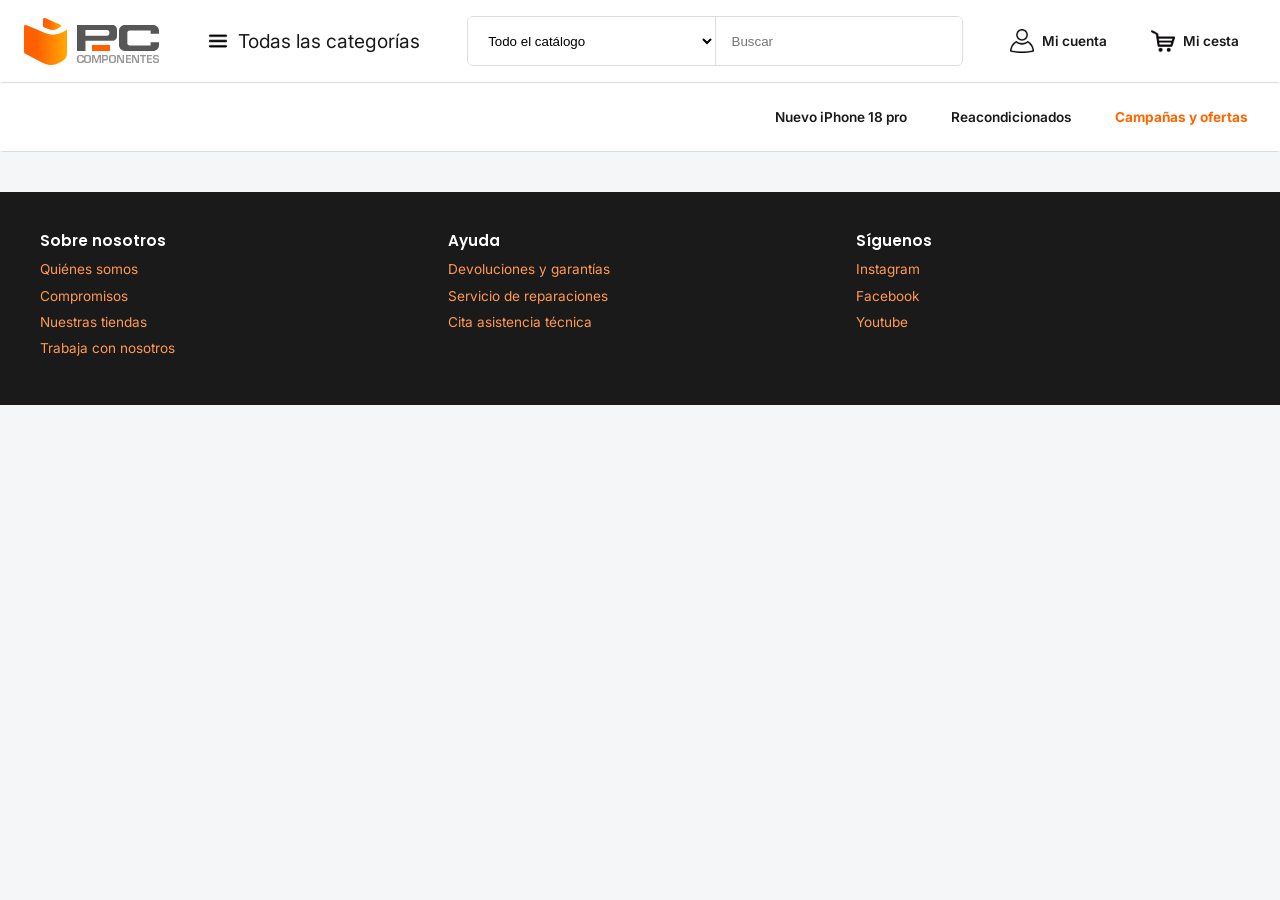
==== portatiles.html @ 84ca7ea7 "Creación de productos y pagina html" ====
<!DOCTYPE html>
<html lang="es">
<head>
	<meta charset="UTF-8">
	<meta name="viewport" content="width=device-width, initial-scale=1.0">
	<title>PcComponentes</title>
	<link rel="preconnect" href="https://fonts.googleapis.com">
	<link rel="preconnect" href="https://fonts.gstatic.com" crossorigin>
	<link href="https://fonts.googleapis.com/css2?family=Poppins:wght@400;600;700;800&family=Inter:wght@400;500;600&display=swap" rel="stylesheet">
	<link rel="stylesheet" href="styles.css">
	<script src="main.js"></script>
</head>
<body>

	
	<header class="site-header">
		<div class="header-top">
			<a href="#" class="logo">
			<img src="img/logo-pccomponentes.svg" alt="Pccomponentes"></a>

			<a href="#categorias" class="btn-categorias">
				<img src="img/Favicon/menu.png" alt="Menu hamburguesa">
				Todas las categorías</a>

			<form class="buscador" role="search">
				<select>
					<option>Todo el catálogo</option>
				</select>
				<input type="search" placeholder="Buscar">
			</form>

			<nav class="header-actions" aria-label="Acciones de usuario">
				<ul>
					<li><a href="#">
						<img src="img/Favicon/usuario.png" alt="Usuario">
						Mi cuenta</a></li>
					<li><a href="#">
						<img src="img/Favicon/carrito-de-compras.png" alt="Carrito Compra">
						Mi cesta</a></li>
				</ul>
			</nav>
		</div>

		<nav class="main-nav" aria-label="Navegación principal">
			<ul>
				<li><a href="#">Nuevo iPhone 18 pro</a></li>
				<li><a href="#reacondicionados">Reacondicionados</a></li>
				<li><a href="#ofertas" class="destacado">Campañas y ofertas</a></li>
			</ul>
		</nav>
	</header>

    <main>

















    </main>

<footer class="site-footer">
		<div class="footer-columnas">
			<section>
				<h3>Sobre nosotros</h3>
				<ul>
					<li><a href="#">Quiénes somos</a></li>
					<li><a href="#">Compromisos</a></li>
					<li><a href="#">Nuestras tiendas</a></li>
					<li><a href="#">Trabaja con nosotros</a></li>
				</ul>
			</section>
			<section>
				<h3>Ayuda</h3>
				<ul>
					<li><a href="#">Devoluciones y garantías</a></li>
					<li><a href="#">Servicio de reparaciones</a></li>
					<li><a href="#">Cita asistencia técnica</a></li>
				</ul>
			</section>
			<section>
				<h3>Síguenos</h3>
				<ul>
					<li><a href="https://www.instagram.com/pccomponentes/" target="_blank" rel="noopener">Instagram</a></li>
					<li><a href="https://www.facebook.com/pccomponentes" target="_blank" rel="noopener">Facebook</a></li>
					<li><a href="https://www.youtube.com/user/PcComponentescom" target="_blank" rel="noopener">Youtube</a></li>
				</ul>
			</section>
		</div>
		
	</footer>
</body>
</html>
---- styles.css ----
:root {
	/* Colores */
	--color-primary: #ff6600;
	--color-primary-dark: #e65c00;
	--color-text: #1a1a1a;
	--color-text-muted: #666;
	--color-text-light: #999;
	--color-hover: #eee;
	--color-bg: #f5f6f8;
	--color-white: #ffffff;
	--color-footer-bg: #1a1a1a;
	--color-footer-text: #cccccc;
	--color-border: #dddddd;

	/* Tipografía */
	--font-heading: "Poppins", system-ui, sans-serif;
	--font-body: "Inter", system-ui, sans-serif;

	/* Tamaños de fuente */
	--fs-h1: 2rem;
	--fs-h2: 1.4rem;
	--fs-h3: 0.95rem;
	--fs-body: 1rem;
	--fs-small: 0.85rem;

	/* Espaciados */
	--spacing-sm: 0.5rem;
	--spacing-md: 1rem;
	--spacing-lg: 1.5rem;
	--spacing-xl: 2.5rem;

	/* Bordes */
	--radius-sm: 6px;
	--radius-md: 10px;
	--radius-lg: 12px;

	/* Layout */
	--max-width: 1200px;
}

* {
	box-sizing: border-box;
	margin: 0;
	padding: 0;
}


body {
	font-family: var(--font-body);
	color: var(--color-text);
	background: var(--color-bg);
	margin: 0;
	padding: 0;
}

a {
	text-decoration: none;
	color: inherit;
}

img {
	max-width: 100%;
	display: block;
}

ul {
	list-style: none;
}

/* TITULOS Y TEXTO */


h1, h2, h3 {
	font-family: var(--font-heading);
	color: var(--color-text);
	line-height: 1.2;
}

h1 {
	font-size: var(--fs-h1);
	font-weight: 800;
}

h2 {
	font-size: var(--fs-h2);
	font-weight: 700;
	margin-bottom: var(--spacing-lg);
}

h3 {
	font-size: var(--fs-h3);
	font-weight: 600;
}

p {
	font-size: var(--fs-body);
	line-height: 1.5;
	color: var(--color-text-muted);
}

span {
	font-family: inherit;
}

/* HEADER */


.site-header {
	background: var(--color-white);
	color: var(--color-text-light);
	position: sticky;
	top: 0;
	z-index: 10;
}

.header-top {
	padding: var(--spacing-md) var(--spacing-lg);
	display: flex;
	justify-content: space-between;
	align-items: center;
	flex-wrap: wrap;
	gap: 30px;
}

.logo {
	font-family: var(--font-heading);
	font-size: 1.5rem;
	font-weight: 800;
	color: var(--color-white);
}

.logo img {
    height: 47px;     
    width: auto;        
    display: block;
}

.logo span {
	font-weight: 400;
}


.btn-categorias {
  	display: flex;
	align-items: center;
	gap: 8px;
	padding: 10px 16px;
	border: 1px solid transparent;
	border-radius: 6px;
	font-size: 1.2rem;
	color: var(--color-text);
	white-space: nowrap;
	transition: all 0.25s ease;
}

.btn-categorias:hover{
	color: var(--color-text);
	background: var(--color-hover);
}

.btn-categorias img{
	width: 24px;
	height: 24px;
}

.buscador {
	flex: 1;
	display: flex;
	border: 1px solid #ddd;
	border-radius: 6px;
	height: 50px;
	overflow: hidden;
}

.buscador select{
	flex: 1;
	border: 0;
	border-right: 1px solid #ddd;
	padding: 0px 16px;
	background: #fff;
}

.buscador input {	
	flex: 1;
	border: 0;
	padding: 0.8rem 1rem;
}

.header-actions {
  margin-left: auto;   
}

.header-actions ul {
	display: flex;
	gap: 10px;
}

.header-actions a {
	display: flex;
	align-items: center;
	gap: 8px;
	color: var(--color-text);
	font-weight: 600;
	font-size: var(--fs-small);
	border-radius: 6px;
	white-space: nowrap;
	border: 1px solid transparent;
	padding: 10px 16px;
	transition: all 0.25s ease;
}

.header-actions a:hover{
	color: var(--color-text);
	background: var(--color-hover);
}

.header-actions img{
	width: 24px;
	height: 24px;
}

.main-nav {
	background: none;
	border-top: 1px solid #ddd;
	border-bottom: 1px solid #ddd;
	border-radius: 2px;
	padding: 15px;
}


.main-nav ul {
	display: flex;
	justify-content: end;
	gap: 10px;
}

.main-nav a {
	display: inline-block;
	color: var(--color-text);
	font-weight: 600;
	border: 1px solid transparent;
	font-size: var(--fs-small);
	border-radius: 6px;
	white-space: nowrap;
	padding: 10px 16px;
	transition: all 0.25s ease;
}

.main-nav a:hover{
	color: var(--color-text);
	background: var(--color-hover);
}

.main-nav a.destacado{
	color: var(--color-primary);
	font-weight: 700;
}

/* HERO */

.hero {
	background: linear-gradient(135deg, var(--color-primary), #ff9955);
	color: var(--color-white);
	text-align: center;
	padding: var(--spacing-xl) var(--spacing-lg);
	display: flex;
	flex-direction: column;
	align-items: center;
	gap: var(--spacing-lg);
}

.hero h1 {
	color: var(--color-white);
}

.hero p {
	color: var(--color-white);
}

.hero-banners {
	display: grid;
	grid-template-columns: 1fr;
	gap: var(--spacing-md);
	width: 100%;
	max-width: var(--max-width);
}

.hero-banners img {
	width: 100%;
	border-radius: var(--radius-md);
}

/* CATEGORIAS */


.categorias {
	max-width: var(--max-width);
	margin: 0 auto;
	padding: var(--spacing-xl) var(--spacing-lg);
}

.lista-categorias {
	display: grid;
	grid-template-columns: repeat(3, 1fr);
	gap: var(--spacing-md);
}

.lista-categorias a {
	display: flex;
	flex-direction: column;
	align-items: center;
	gap: var(--spacing-sm);
	text-align: center;
}

.lista-categorias img {
	width: 110px;
	height: 110px;
	object-fit: cover;
	border-radius: 50%;
	transition: transform 0.2s;	
}

.lista-categorias a:hover img {
	transform: scale(1.08);
}

.lista-categorias span {
	font-weight: 600;
	font-size: var(--fs-small);
}

/* PRODUCTO DESTACADO */


.producto-destacado {
	max-width: var(--max-width);
	margin: 0 auto var(--spacing-xl);
	padding: 0 var(--spacing-lg);
	display: grid;
	grid-template-columns: 1fr;
	gap: var(--spacing-lg);
	align-items: center;
	background: var(--color-white);
	border-radius: var(--radius-lg);
	overflow: hidden;
}

.producto-destacado img {
	width: 100%;
	height: 220px;
	object-fit: cover;
}

.producto-info {
	padding: 0 var(--spacing-lg) var(--spacing-lg);
	display: flex;
	flex-direction: column;
	gap: var(--spacing-sm);
}

/* BANER REACONDICIONADOS */


.banner-reacondicionados {
	max-width: var(--max-width);
	margin: 0 auto var(--spacing-xl);
	padding: 0 var(--spacing-lg);
	display: grid;
	grid-template-columns: 1fr;
	gap: var(--spacing-lg);
	align-items: center;
	background: var(--color-white);
	border-radius: var(--radius-lg);
	overflow: hidden;
}

.banner-reacondicionados img {
	width: 100%;
	height: 180px;
	object-fit: cover;
}

.banner-texto {
	padding: 0 var(--spacing-lg) var(--spacing-lg);
	display: flex;
	flex-direction: column;
	gap: var(--spacing-md);
}

.ventajas-reacos {
	display: grid;
	grid-template-columns: 1fr 1fr;
	gap: var(--spacing-sm);
}

.ventajas-reacos li {
	font-size: var(--fs-small);
	color: var(--color-text-muted);
	font-weight: 600;
}

.etiqueta {
	display: inline-block;
	background: var(--color-bg);
	color: var(--color-primary);
	font-size: var(--fs-small);
	font-weight: 700;
	padding: 0.25rem 0.75rem;
	border-radius: 999px;
	width: fit-content;
}

.banner-texto .btn-comprar {
	width: fit-content;
}

/* CARRUSEL LATERAL MAC */

.carrusel-lateral {
    position: relative;
    max-width: var(--max-width);
    margin: 0 auto;
    padding: 20px;
  }

  .titulo {
    display: flex;
    justify-content: space-between;
    align-items: center;
    margin-bottom: 16px;
  }

  .titulo h2 { margin: 0; font-size: 1.6rem; }
  .ver-mas { text-decoration: none; color: #222; font-weight: bold; }

  .carrusel {
    display: flex;
    overflow-x: auto;
    scroll-snap-type: x mandatory;
    gap: 20px;
    scroll-behavior: smooth;
    scrollbar-width: none; 
  }
  .carrusel::-webkit-scrollbar { display: none; }

  .card {
    position: relative;
    flex: 0 0 260px;
    scroll-snap-align: start;
    border: 1px solid #eee;
    border-radius: 8px;
    padding: 12px;
  }

  .badge {
    position: absolute;
    top: 12px;
    left: 12px;
    background: #c00;
    color: white;
    font-weight: bold;
    padding: 4px 8px;
    border-radius: 4px;
    font-size: 0.85rem;
  }

  .card img {
    width: 100%;
    height: 150px;
    object-fit: contain;
    margin-bottom: 10px;
	mix-blend-mode: multiply;
  }

  .tag {
    display: inline-block;
    border: 1px solid #e67e22;
    color: #e67e22;
    font-size: 0.75rem;
    font-weight: bold;
    padding: 3px 8px;
    border-radius: 4px;
    margin-right: 4px;
    margin-bottom: 6px;
  }

  .nombre {
    font-size: 0.9rem;
    color: #222;
    margin-bottom: 8px;
    min-height: 55px;
  }

  .precio-actual {
    color: #c00;
    font-size: 1.4rem;
    font-weight: bold;
    margin-right: 8px;
  }

  .precio-anterior {
    color: #999;
    text-decoration: line-through;
    font-size: 0.95rem;
  }

  .valoracion {
    font-size: 0.85rem;
    margin: 8px 0;
  }

  .envio {
    color: #1a7f37;
    font-size: 0.85rem;
    font-weight: bold;
    margin-bottom: 8px;
  }

  /* Flecha de navegación */

  .flecha {
  position: absolute;
  top: 50%;
  transform: translateY(-50%);
  background: white;
  border: 1px solid #ccc;
  border-radius: 50%;
  width: 40px;
  height: 40px;
  cursor: pointer;
  box-shadow: 0 2px 6px rgba(0,0,0,0.15);
  display: flex;
  align-items: center;
  justify-content: center;
  font-size: 1.2rem;
  z-index: 2;
}
.flecha:hover { background: #f5f5f5; }

.flecha-izq {
  left: -10px;
  display: none; 
}

.flecha-der {
  right: -10px;
}

/* CARRUSEL SERVICIOS */

.pie {
    font-size: 0.85rem;
    color: #222;
	text-align: center;
  }

.carrusel-compacto .carrusel {
	gap: 10px;
}

.carrusel-compacto .card {
	padding: 6px;
	flex: 0 0 200px;
}

.carrusel-compacto .card img {
	display: block;
	margin-bottom: 4px;
}

/* GALERIA */

.galeria .card img {
	height: 180px;
}

.galeria {
	display: grid;
	grid-template-columns: repeat(4, 1fr);
	gap: 24px;
}

.etiqueta-recomendado {
	display: inline-block;
	background: #e67e22;
	color: white;
	font-size: 0.8rem;
	font-weight: bold;
	padding: 4px 10px;
	border-radius: 4px;
	margin-bottom: 8px;
}

.precio-minimo {
	color: #c00;
	font-weight: bold;
	font-size: 0.9rem;
	margin-bottom: 6px;
}

.ver-otras:hover {
	text-decoration: underline;
}

.productos-galeria {
	margin-bottom: 100px;
}



/* EQUIPO EXPERTO */

.guias-expertos .titulo {
	display: flex;
	justify-content: space-between;
	align-items: center;
	margin-bottom: 16px;
}

.ver-guias {
	border: 1px solid #ccc;
	border-radius: 6px;
	padding: 8px 16px;
	font-weight: bold;
	color: #222;
	text-decoration: none;
	font-size: 0.9rem;
	white-space: nowrap;
}

.ver-guias:hover {
	background: #eceeef;
}

.guias-grid {
	display: grid;
	grid-template-columns: 1fr 1fr;
	gap: 15px;
}

.guias {
	display: block;
	background: #eceeef;
	border-radius: 12px;
	overflow: hidden;
	padding: 16px;
}

.guias img {
	width: 100%;
	height: 290px;
	object-fit: cover;
	display: block;
	border-radius: 12px;
	transition: transform 0.4s;
}

.guias:hover img {
	transform: scale(1.02);
}

.PieGuia {
	display: flex;
	justify-content: space-between;
	align-items: center;
	gap: 16px;
	padding: 16px 20px;
	font-weight: bold;
	font-size: 1.05rem;
}

.flecha-guia {
	font-size: 1.4rem;
	color: #444;
	flex-shrink: 0;
}


/* BANER REACONDICIONADOS */

.reacondicionados {
	background: #c5c0d4;
	border-radius: 20px;
	padding: 40px;
	display: grid;
	grid-template-columns: 1.3fr 1fr;
	gap: 30px;
	margin-bottom: 40px;
}


.reaco-logo {
	height: 40px;
	width: auto;
	margin-bottom: 16px;
}

.reaco-titulo {
	font-size: 1.8rem;
	line-height: 1.3;
	margin-bottom: 24px;
	color: #1a1a1a;
}

.reaco-titulo .destacado {
	color: #5b3df5;

}

.reaco-botones {
	display: flex;
	gap: 12px;
}

.btn-oscuro{
	background: #444;
	color: white;
	padding: 14px 24px;
	border-radius: 4px;
	font-weight: 600;
	text-decoration: none;
}

.btn-oscuro:hover{
	background: var(--color-text);
}

.btn-outline {
	background: white;
	color: #1a1a1a;
	border: 2px solid #ccc;
	padding: 14px 24px;
	border-radius: 4px;
	font-weight: 600;
	text-decoration: none;
}

.btn-outline:hover{
	background: var(--color-hover);
	border-color: var(--color-text-light);
}


.reaco-ventajas {
	background: white;
	border-radius: 10px;
	padding: 24px;
	display: flex;
	flex-direction: column;
	gap: 20px;
	justify-content: center;
}

.ventaja-item {
	display: flex;
	align-items: center;
	gap: 16px;
	font-weight: 700;
}

.ventaja-icono {
	background: #e8e6fb;
	color: #5b3df5;
	width: 40px;
	height: 40px;
	border-radius: 10px;
	display: flex;
	align-items: center;
	justify-content: center;
	flex-shrink: 0;
}

.reaco-buscados {
	grid-column: 1 / -1;
}

.reaco-buscados h3 {
	margin-bottom: 20px;
	font-size: 22px;
}

.pill {
	background: white;
	border: 1px solid #5b3df5;
	color: #1a1a1a;
	padding: 10px 20px;
	border-radius: 999px;
	font-weight: 600;
	text-decoration: none;
	display: inline-flex;
	align-items: center;
	gap: 8px;
	font-size: 0.9rem;
	transition: transform 0.25s ease, box-shadow 0.25s ease, background 0.25s ease;
}

.pill:hover {
	background: #f0eefe;
	transform: translateY(-4px);
	box-shadow: 0 10px 20px -8px rgba(91, 61, 245, 0.5);
}

.pill-mas {
	border-color: #ccc;
	color: #5b3df5;
}

/* SECCION NOVEDADES */


.Baner-novedades{
	background: #eceeef;
	border-radius: 20px;
	padding: 24px;
	border: 1px solid #ccc;
	
}

.grid-novedades{
	display: grid;
	grid-template-columns: 1.6fr 1fr 1.6fr 1fr;
	padding: 15px;
	gap: 20px;
}

.novedades img {
	width: 100%;
	height: 350px;
	object-fit: cover;
	display: block;
	border-radius: 12px;
	transition: transform 0.4s;
}

.novedades:hover img {
	transform: scale(1.02);
}

.novedades{
	background: white;
	padding: 13px;
	border-radius: 20px;
}

.PieNovedades {
	display: flex;
	justify-content: space-between;
	align-items: center;
	gap: 16px;
	padding: 16px 20px;
	font-weight: bold;
	font-size: 1.05rem;
}

/* BANER MARCAS */

.card-marcas{
    position: relative;
    flex: 0 0 260px;
    scroll-snap-align: start;
    border: 1px solid #eee;
    border-radius: 8px;
    padding: 12px;
  }

  .card-marcas img {
    width: 100%;
    height: 60px;
    object-fit: contain;
    margin-bottom: 10px;
	mix-blend-mode: multiply;
  }


/* ARTICLE PIE PAGINA */

.Pie-pagina{
	text-align: left;
	padding: 20px;
}

.Pie-pagina p{
	font-family: var(--font-body);
	font-size: 14px;
}

.Pie-pagina h2{
	font-family: var(--font-body);
	font-size: 16px;
	font-weight: 800;
}

.lista-pie{
	list-style: disc;
	padding-left: 20px;
	display: flex;
	flex-direction: column;
	gap: 10px;
	margin: var(--spacing-md) 0;
}

.lista-pie li{
	font-family: var(--font-body);
	font-size: 14px;
}

/* PIE SERVICIOS */

.pie-servicios{
	display: grid;
	grid-template-columns: repeat(4, 1fr);
	border-radius: 1px;
	background: #eceeef;
	padding: 40px;
	gap: 20px;
}

.card-pie{
	display: flex;
	align-items: center;
	gap: 20px;
	
}

.card-pie a{
	font-family: var(--font-body);
	font-size: 14px;
}

.card-pie a:hover{
	text-decoration: underline;
}

.car-pie img{
	width: 100%;
	height: auto;
}


/* COMPROMISOS */


.compromisos {
	max-width: var(--max-width);
	margin: 0 auto;
	padding: var(--spacing-xl) var(--spacing-lg);
}

.compromisos ul {
	display: grid;
	grid-template-columns: 1fr;
	gap: var(--spacing-md);
}

.compromisos li {
	background: var(--color-white);
	padding: var(--spacing-lg);
	border-radius: var(--radius-sm);
	font-weight: 600;
	text-align: center;
	font-size: var(--fs-small);
}

/* FOOTER */


.site-footer {
	background: var(--color-footer-bg);
	color: var(--color-footer-text);
	padding: var(--spacing-xl) var(--spacing-lg) var(--spacing-lg);
	margin-top: var(--spacing-xl);
}

.footer-columnas {
	max-width: var(--max-width);
	margin: 0 auto var(--spacing-lg);
	display: grid;
	grid-template-columns: 1fr;
	gap: var(--spacing-lg);
}

.footer-columnas h3 {
	color: var(--color-white);
	margin-bottom: var(--spacing-sm);
}

.footer-columnas ul {
	display: flex;
	flex-direction: column;
	gap: 0.4rem;
}

.footer-columnas a {
	color: var(--color-footer-text);
	font-size: var(--fs-small);
}

.footer-columnas a:hover {
	color: var(--color-primary);
}

.site-footer > p {
	text-align: center;
	color: var(--color-footer-text);
	font-size: var(--fs-small);
	border-top: 1px solid rgba(255, 255, 255, 0.1);
	padding-top: var(--spacing-md);
}

.site-footer a {
	color: #ff9955;
}

/* MEDIAQUERYS */

/* Tablet: a partir de 375px */

@media (min-width: 375px) {
	:root {
		--fs-h1: 2.2rem;
	}

	.grid-productos {
		grid-template-columns: repeat(2, 1fr);
	}
}

/* Tablet grande: a partir de 600px */

@media (min-width: 600px) {
	.producto-destacado,
	.banner-reacondicionados {
		grid-template-columns: 300px 1fr;
	}

	.compromisos ul {
		grid-template-columns: repeat(2, 1fr);
	}

	.grid-productos {
		grid-template-columns: repeat(3, 1fr);
	}

	.hero-banners {
		grid-template-columns: repeat(3, 1fr);
	}

	.lista-categorias {
		grid-template-columns: repeat(4, 1fr);
	}

	.footer-columnas {
		grid-template-columns: repeat(3, 1fr);
	}
}

/* Escritorio: a partir de 768px */

@media (min-width: 768px) {
	:root {
		--fs-h1: 2.5rem;
		--fs-h2: 1.6rem;
	}

	.header-top {
		flex-wrap: nowrap;
	}

	.buscador {
		flex: 1 1 auto;
		order: 2;
		max-width: 760px;
	}

	.header-actions {
		order: 3;
	}

	.grid-productos {
		grid-template-columns: repeat(4, 1fr);
	}

	.compromisos ul {
		grid-template-columns: repeat(4, 1fr);
	}

	.lista-categorias {
		grid-template-columns: repeat(6, 1fr);
	}
}

/* Escritorio grande: a partir de 1024px */

@media (min-width: 1024px) {
	.categorias{
		max-width: none;
	}

	.carrusel-lateral{
		max-width: none;
	}
	.producto-destacado{
		max-width: none;
	}
	.banner-reacondicionados{
		max-width: none;
	}

}
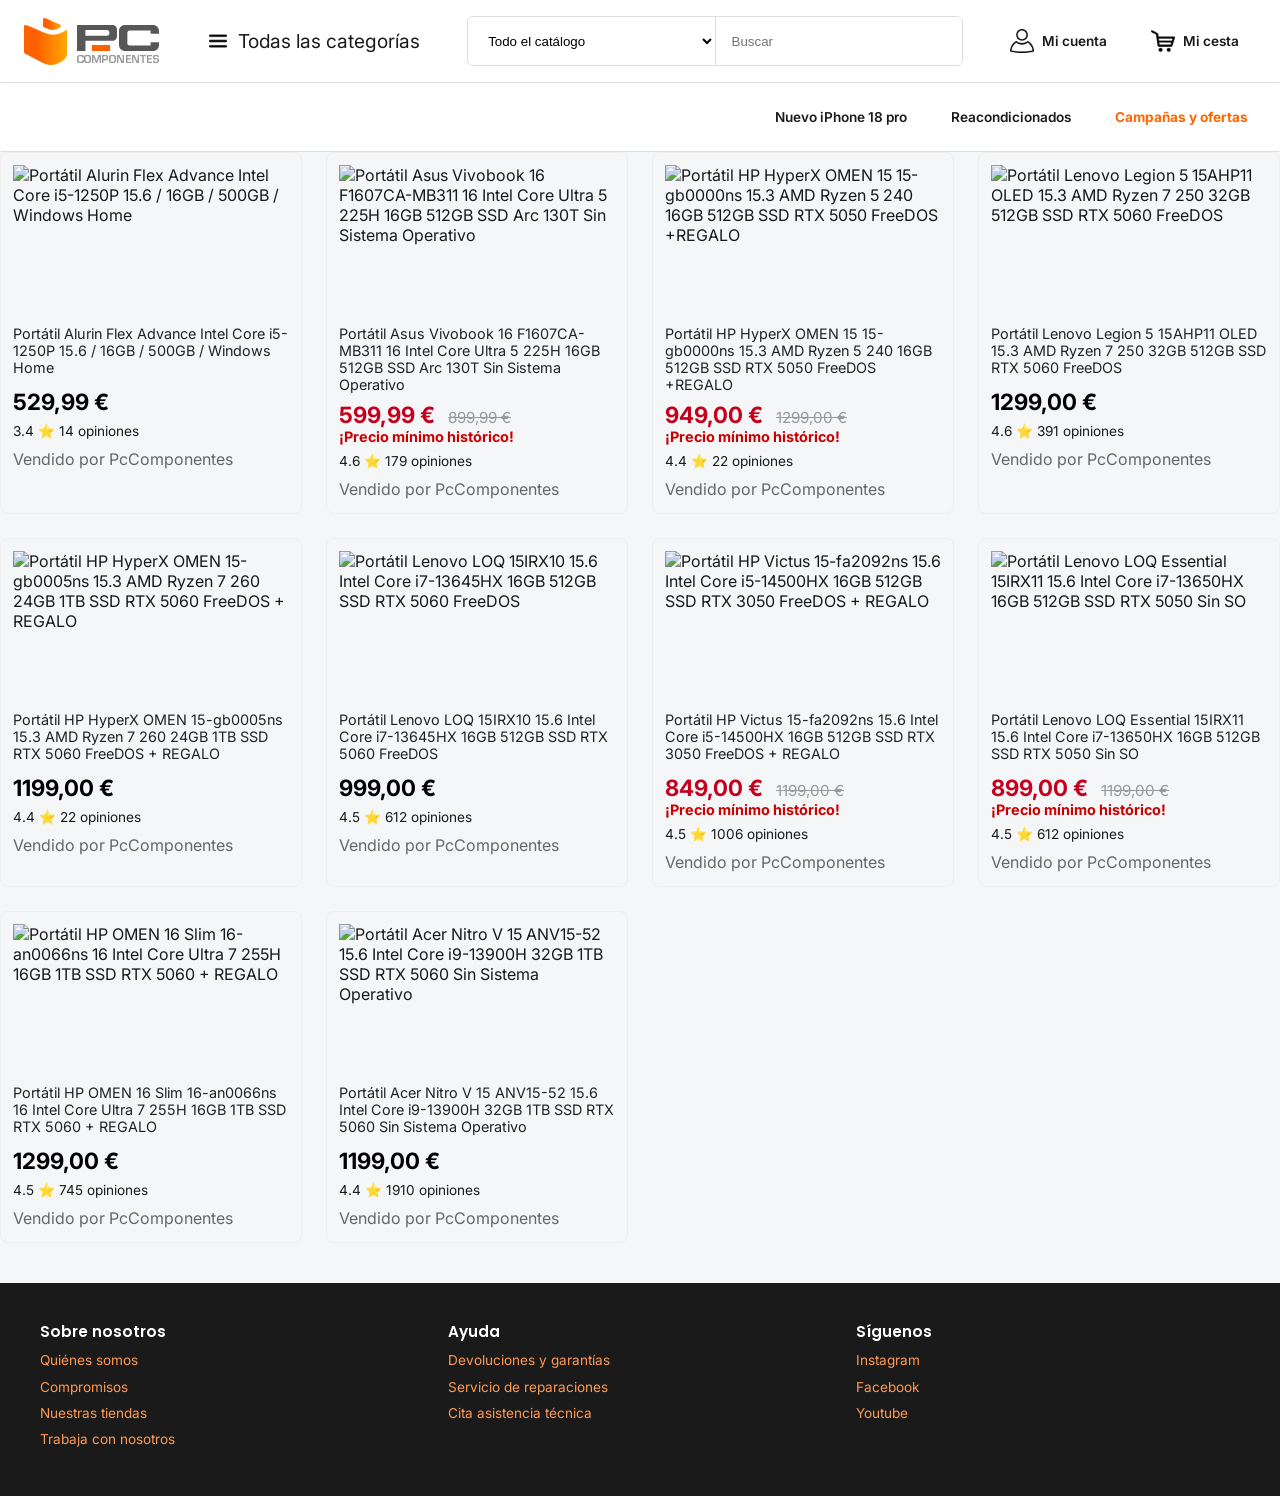
==== commit 6d17d53f: "Carga de productos en el html, perfeccion de estilos y efecto hover" ====
--- a/portatiles.html
+++ b/portatiles.html
@@ -8,7 +8,7 @@
 	<link rel="preconnect" href="https://fonts.gstatic.com" crossorigin>
 	<link href="https://fonts.googleapis.com/css2?family=Poppins:wght@400;600;700;800&family=Inter:wght@400;500;600&display=swap" rel="stylesheet">
 	<link rel="stylesheet" href="styles.css">
-	<script src="main.js"></script>
+	<script src="main.js" defer></script>
 </head>
 <body>
 
@@ -40,7 +40,6 @@
 				</ul>
 			</nav>
 		</div>
-
 		<nav class="main-nav" aria-label="Navegación principal">
 			<ul>
 				<li><a href="#">Nuevo iPhone 18 pro</a></li>
@@ -54,18 +53,12 @@
 
 
 
+		<section class="galeria" id="productos">
+			<div class="card-productos" id="productos"></div>
+			
 
 
-
-
-
-
-
-
-
-
-
-
+		</section>
 
 
     </main>
--- a/styles.css
+++ b/styles.css
@@ -610,6 +610,43 @@
 
 
 
+/* GALERIA PRODUCTOS */
+
+.card-productos {
+    position: relative;
+    flex: 0 0 260px;
+    scroll-snap-align: start;
+    border: 1px solid #eee;
+    border-radius: 8px;
+    padding: 12px;
+	transition: transform 0.25s ease, box-shadow 0.25s ease;
+  }
+
+.card-productos:hover{
+	transform: translateY(-4px);
+    box-shadow: 0 10px 20px rgba(0, 0, 0, 0.15);
+}
+
+.card-productos img {
+    width: 100%;
+    height: 150px;
+    object-fit: contain;
+    margin-bottom: 10px;
+	mix-blend-mode: multiply;
+  }
+
+
+
+.precio-actual-productos{
+    color: black;
+    font-size: 1.4rem;
+    font-weight: bold;
+    margin-right: 8px;
+  }
+.precio-rojo {
+    color: #c4001d; 
+}
+
 /* EQUIPO EXPERTO */
 
 .guias-expertos .titulo {
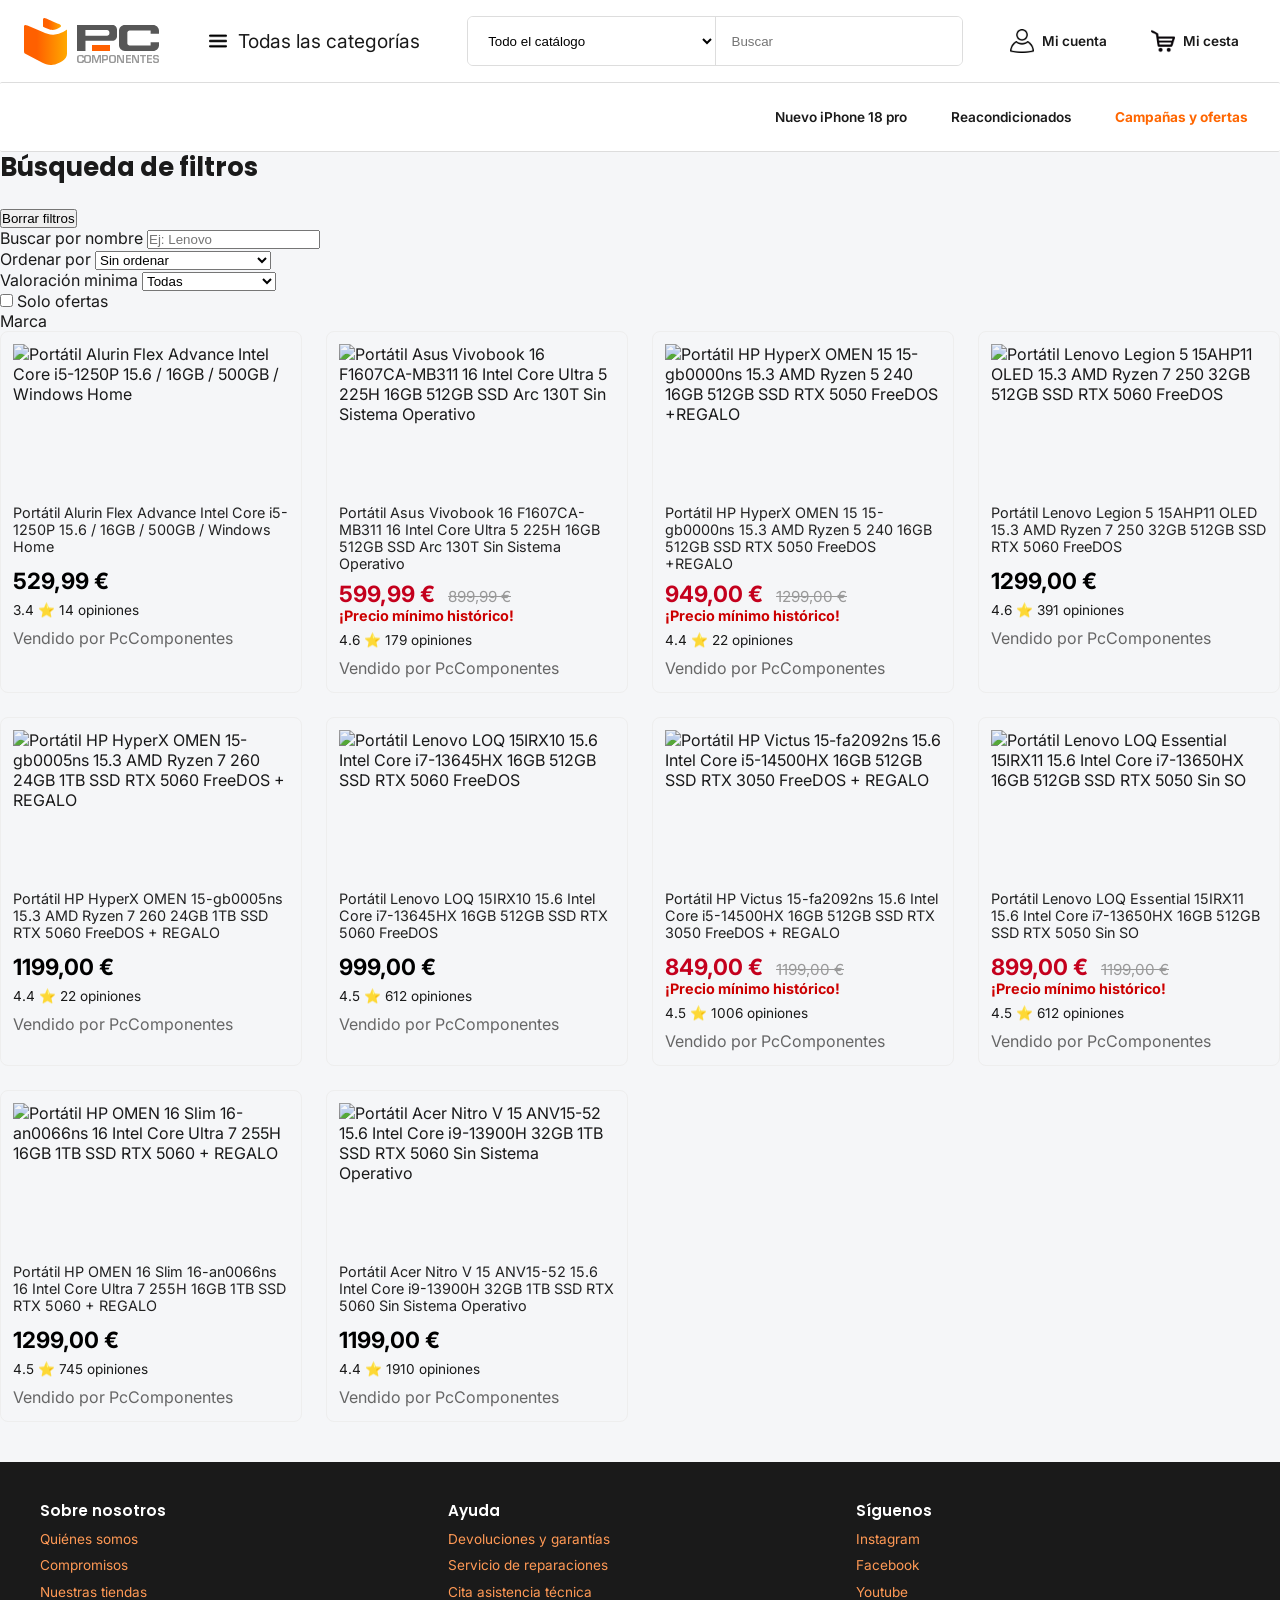
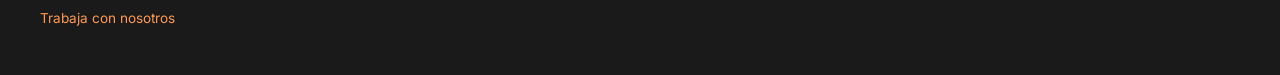
==== commit 01192878: "Desarrollo apartado filtros en html" ====
--- a/portatiles.html
+++ b/portatiles.html
@@ -49,18 +49,52 @@
 		</nav>
 	</header>
 
-    <main>
+	<section class="filtros">
+		<h2>Búsqueda de filtros</h2>
+
+		<button type="button" id="borrar-filtros" class="btn-borrar">Borrar filtros</button>
+
+		<div class="filtro">
+			<label for="buscar">Buscar por nombre</label>
+			<input type="search" id="buscar" placeholder="Ej: Lenovo">
+		</div>
 
 
+		<div class="filtro">
+			<label for="orden">Ordenar por</label>
+			<select id="orden">
+				<option value="">Sin ordenar</option>
+				<option value="menor">Precio: de menor a mayor</option>
+				<option value="mayor">Precio: de mayor a menor</option>
+			</select>
+		</div>
 
+		<div class="filtro">
+			<label for="estrellas">Valoración minima</label>
+			<select id="estrellas">
+				<option value="0">Todas</option>
+				<option value="4">4 estrellas o más</option>
+				<option value="4.5"> 4,5 estrellas o más</option>
+			</select>
+		</div>
+		
+		<div class="filtro filtro-check">
+			<input type="checkbox" id="solo-ofertas">
+			<label for="solo-ofertas">Solo ofertas</label>
+		</div>
+
+		<div class="filtro">
+			<span class="titulo-filtro">Marca</span>
+			<div class="lista-marcas" id="lista-marcas"></div>
+		</div>
+
+	</section>
+
+
+    <main>
 		<section class="galeria" id="productos">
 			<div class="card-productos" id="productos"></div>
-			
-
-
 		</section>
-
-
     </main>
 
 <footer class="site-footer">
--- a/styles.css
+++ b/styles.css
@@ -1050,6 +1050,11 @@
 	color: #ff9955;
 }
 
+
+/* APARTADO FILTROS */
+
+
+
 /* MEDIAQUERYS */
 
 /* Tablet: a partir de 375px */
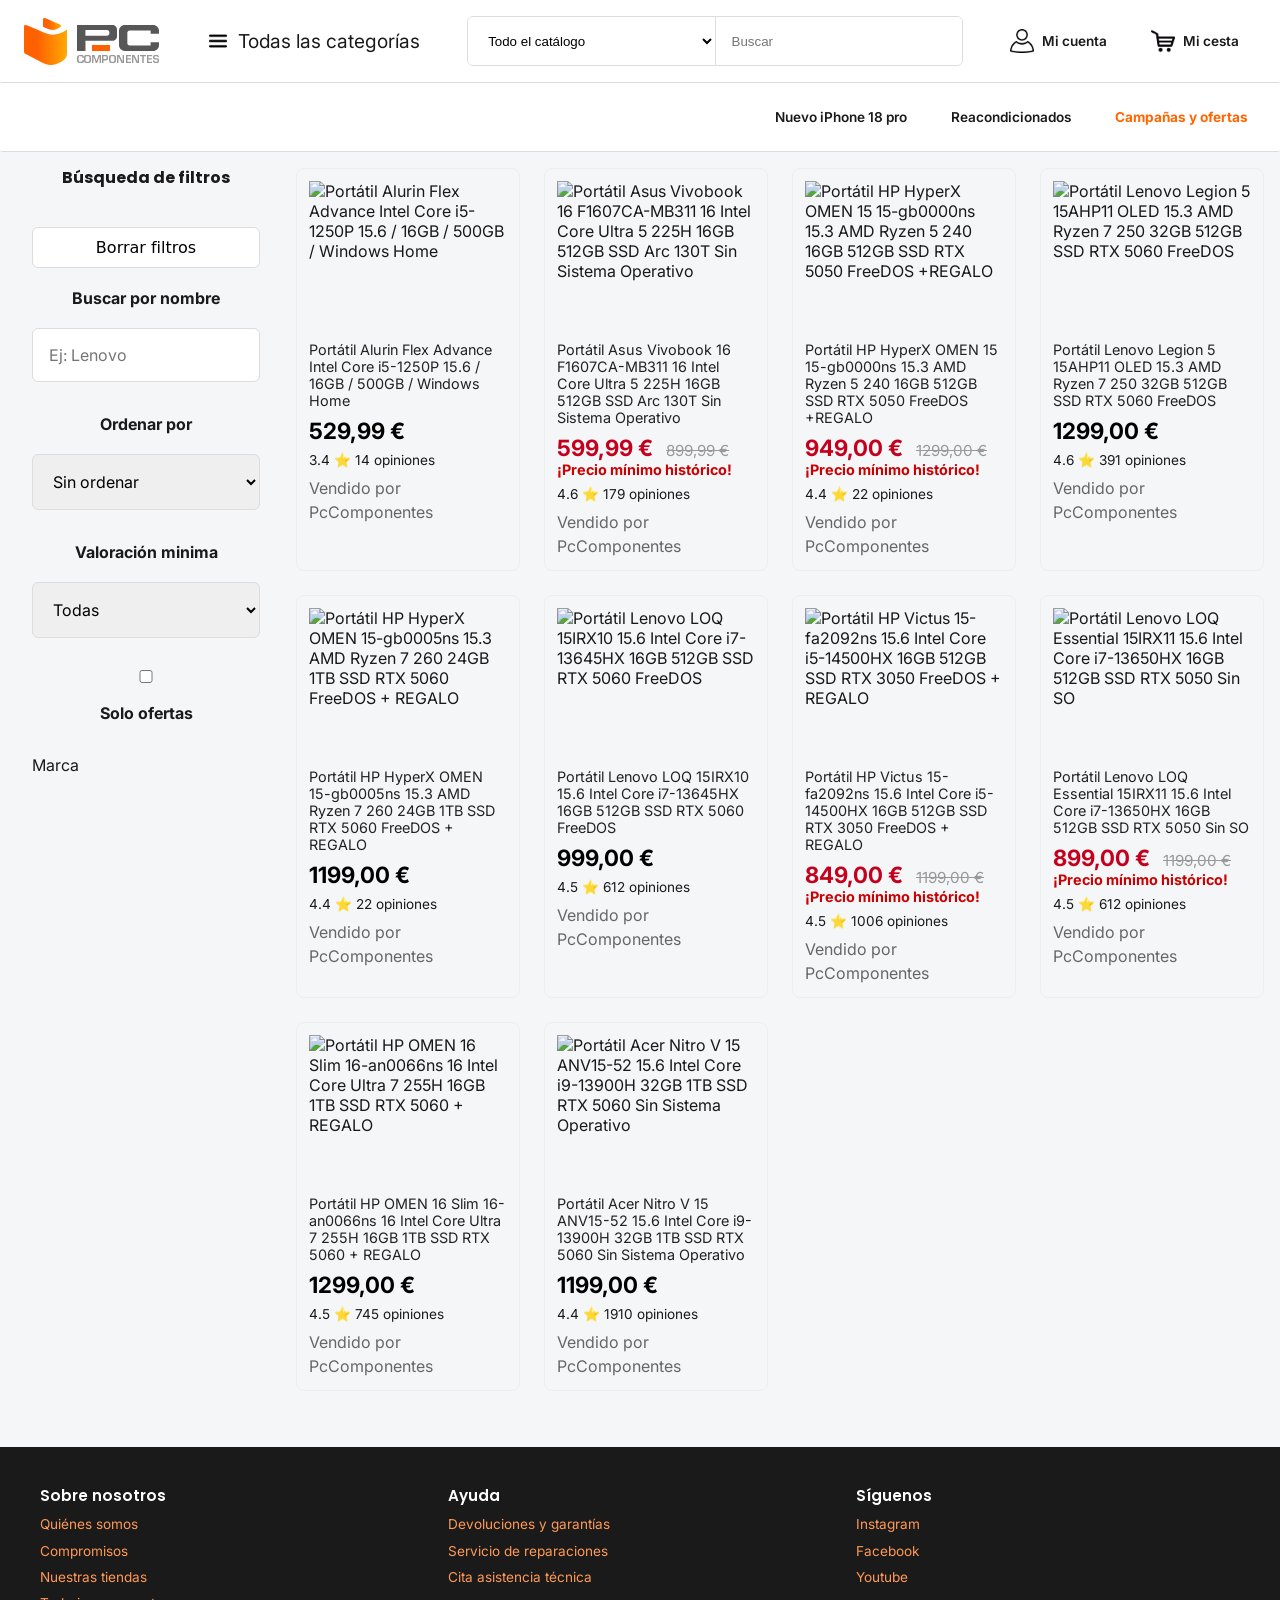
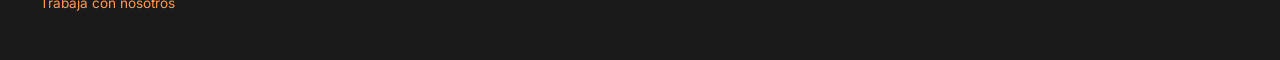
==== commit 1b4eebf7: "Aplico estilos al buscador y los filtros" ====
--- a/portatiles.html
+++ b/portatiles.html
@@ -49,12 +49,17 @@
 		</nav>
 	</header>
 
-	<section class="filtros">
+	
+
+
+    <main class="tienda">
+
+		<section class="filtros">
 		<h2>Búsqueda de filtros</h2>
 
-		<button type="button" id="borrar-filtros" class="btn-borrar">Borrar filtros</button>
 
 		<div class="filtro">
+			<button type="button" id="borrar-filtros" class="btn-borrar">Borrar filtros</button>
 			<label for="buscar">Buscar por nombre</label>
 			<input type="search" id="buscar" placeholder="Ej: Lenovo">
 		</div>
@@ -88,12 +93,12 @@
 			<div class="lista-marcas" id="lista-marcas"></div>
 		</div>
 
-	</section>
+		</section>
 
 
-    <main>
+
 		<section class="galeria" id="productos">
-			<div class="card-productos" id="productos"></div>
+			
 		</section>
     </main>
 
--- a/styles.css
+++ b/styles.css
@@ -1053,6 +1053,72 @@
 
 /* APARTADO FILTROS */
 
+.tienda {
+	display: grid;
+	grid-template-columns:260px 1fr;
+	align-items: start;
+	gap: 20px;
+	padding: 16px;
+}
+
+.filtro button{
+	border-radius: 6px;
+	border: 1px solid #ddd;
+	padding: 10px;
+	transition: all 0.25s ease;
+	background-color: var(--color-white);
+}
+
+.filtro button:hover{
+	background: var(--color-hover);
+}
+
+.btn-borrar{
+	font-family: var(--font-heading);
+	font-size: 16px;
+}
+
+.filtro label{
+	font-size: 16px;
+	text-align: center;
+	color: var(--color-text);
+	font-family: var(--font-body);
+	font-weight: bold;
+}
+
+.filtro input{
+	font-family: var(--font-body);
+	font-size: 16px;
+	padding: 16px;
+	border-radius: 6px;
+	border: 1px solid #ddd;
+
+}
+
+.filtro select{
+	font-family: var(--font-body);
+	font-size: 16px;
+	padding: 16px;
+	border-radius: 6px;
+	border: 1px solid #ddd;
+}
+
+.filtro {
+	display: flex;
+	flex-direction: column;
+	gap: 20px;
+	padding: 16px;
+}
+
+.filtros h2{
+	font-size: 16px;
+	text-align: center;
+}
+
+
+
+
+
 
 
 /* MEDIAQUERYS */
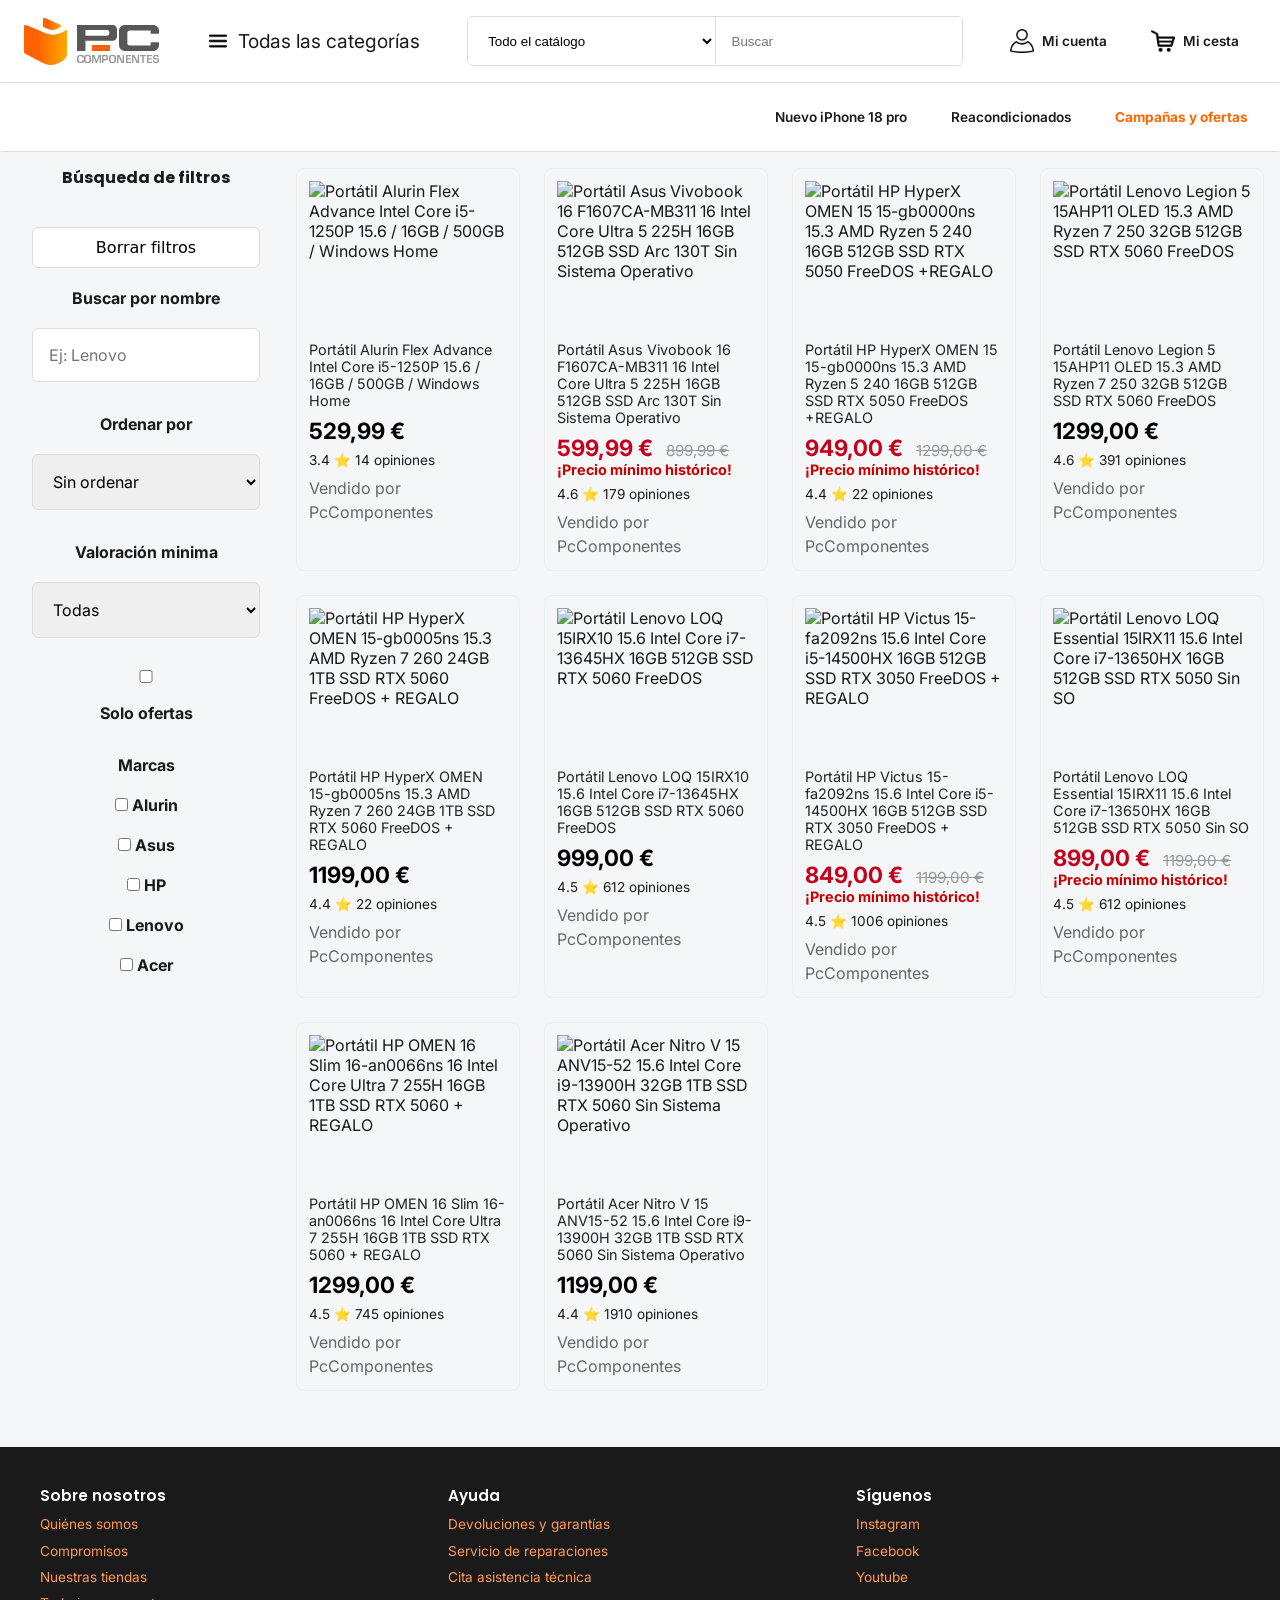
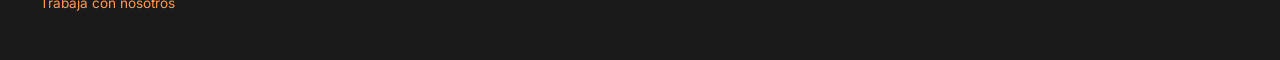
==== commit 510196cc: "Realizo las funciones de filtrado para todas las categorias" ====
--- a/portatiles.html
+++ b/portatiles.html
@@ -89,7 +89,7 @@
 		</div>
 
 		<div class="filtro">
-			<span class="titulo-filtro">Marca</span>
+			<span class="titulo-filtro">Marcas</span>
 			<div class="lista-marcas" id="lista-marcas"></div>
 		</div>
 
--- a/styles.css
+++ b/styles.css
@@ -1115,6 +1115,19 @@
 	text-align: center;
 }
 
+.titulo-filtro{
+	font-size: 16px;
+	text-align: center;
+	font-weight: bold;
+}
+
+.lista-marcas{
+	display: flex;
+	flex-direction: column;
+	gap: 20px;
+	align-items: center;
+	font-family: var(--font-body);
+}
 
 
 
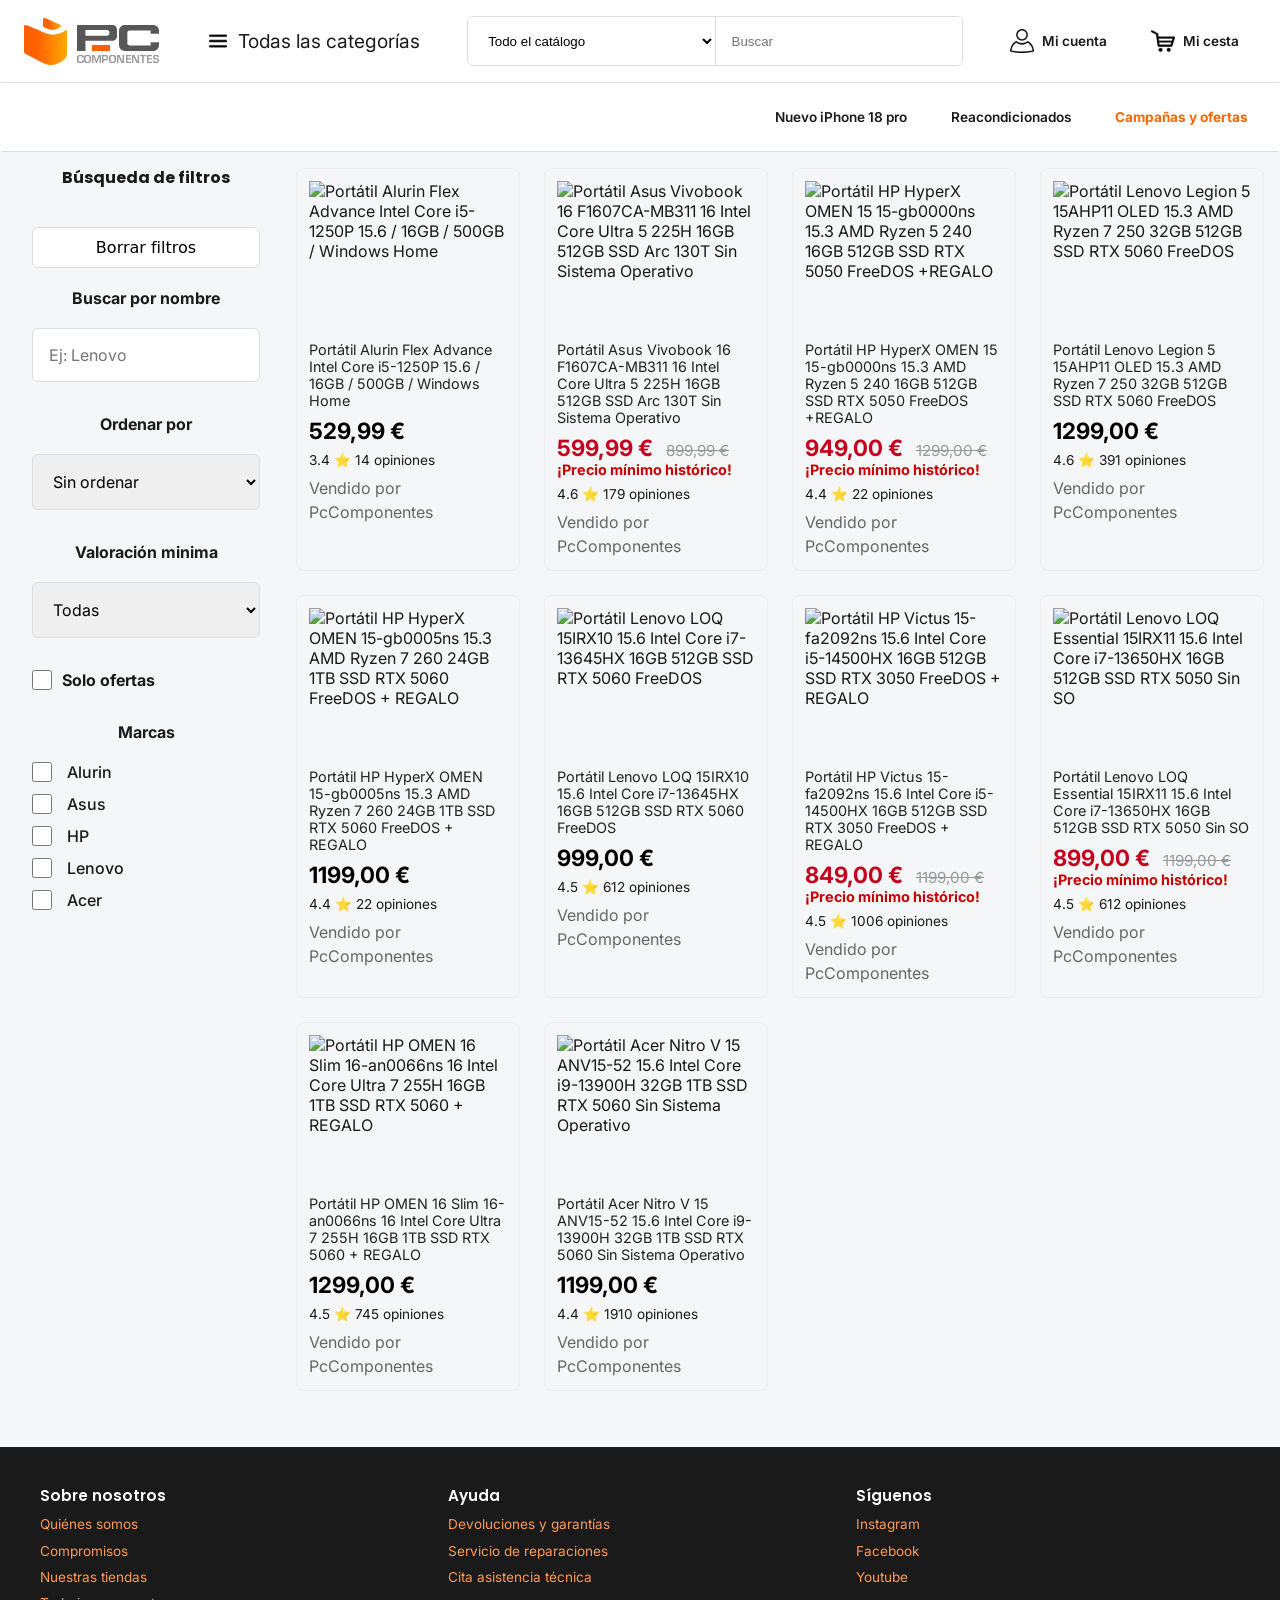
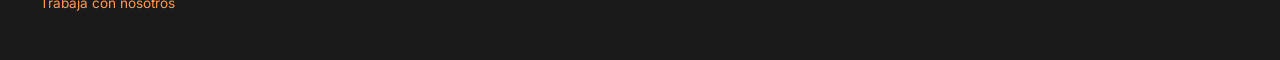
==== commit 7dc9d19a: "Media query apartado productos para barra de filtro arriba" ====
--- a/portatiles.html
+++ b/portatiles.html
@@ -15,7 +15,7 @@
 	
 	<header class="site-header">
 		<div class="header-top">
-			<a href="#" class="logo">
+			<a href="http://127.0.0.1:5500/index.html" class="logo">
 			<img src="img/logo-pccomponentes.svg" alt="Pccomponentes"></a>
 
 			<a href="#categorias" class="btn-categorias">
--- a/styles.css
+++ b/styles.css
@@ -1051,7 +1051,7 @@
 }
 
 
-/* APARTADO FILTROS */
+/* APARTADO FILTROS  PRODUCTOS*/
 
 .tienda {
 	display: grid;
@@ -1124,9 +1124,32 @@
 .lista-marcas{
 	display: flex;
 	flex-direction: column;
-	gap: 20px;
-	align-items: center;
-	font-family: var(--font-body);
+	gap: 12px;
+	align-items: flex-start;
+}
+
+.filtro input[type="checkbox"]{
+	width: 20px;
+	height: 20px;
+	margin: 0;
+	padding: 0;
+	accent-color: #ff6000;
+	cursor: pointer;
+}
+
+.filtro-check {
+	flex-direction: row;
+	align-items: center;
+	gap: 10px;
+}
+
+.filtro .marca {
+	display: flex;
+	align-items: center;
+	gap: 15px;
+	font-weight: 500;
+	text-align: left;
+	cursor: pointer;
 }
 
 
@@ -1230,3 +1253,17 @@
 	}
 
 }
+
+
+/* MEDIA QUERYS PRODUCTOS-TIENDA MOVILES Y TABLETS */
+
+@media (max-width: 767px) {
+	.tienda {
+		grid-template-columns: 1fr;   /* una sola columna: filtros arriba, productos debajo */
+	}
+
+		.filtro {
+		gap: 8px;
+		padding: 8px 12px;
+	}
+}
